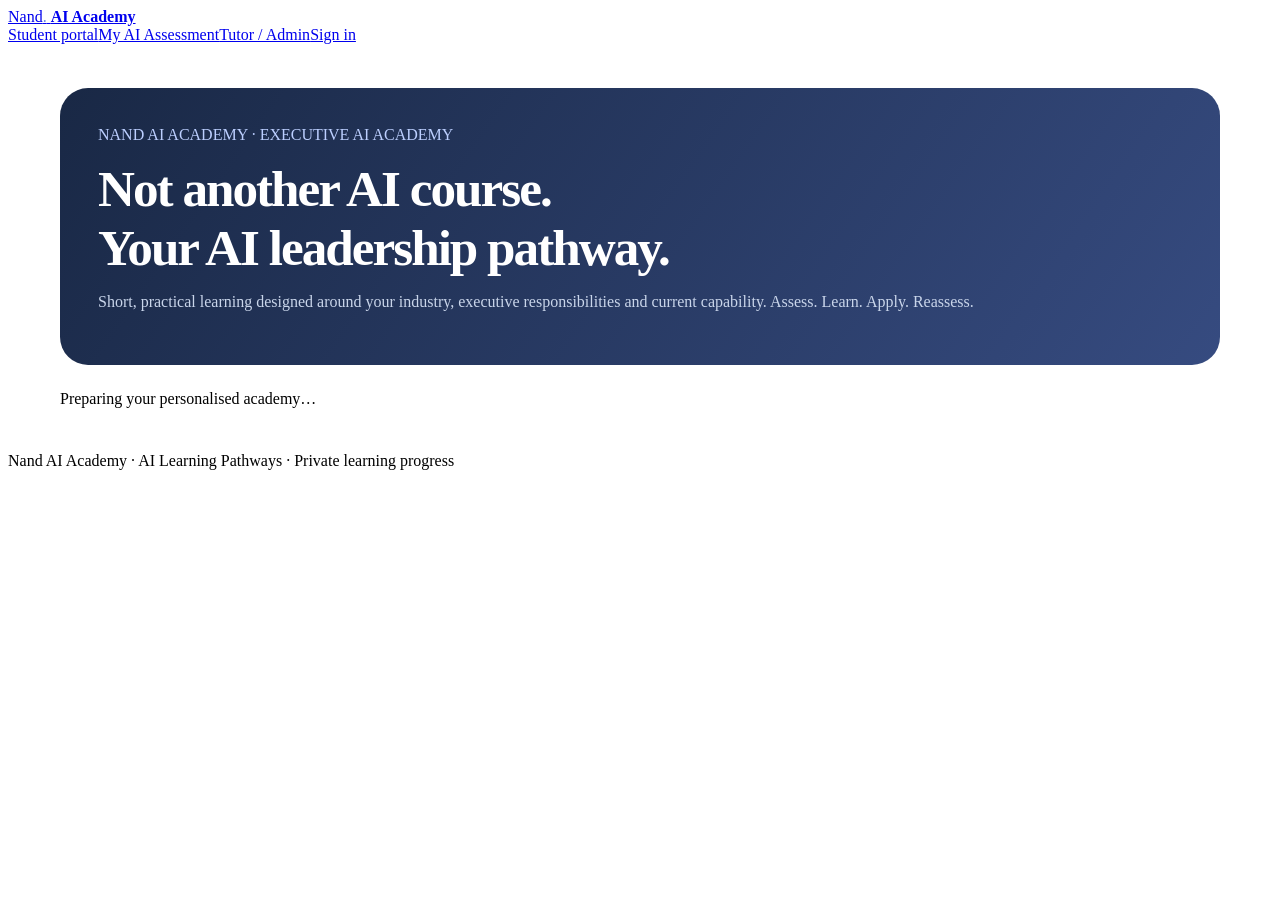
==== academy/nand-ai-academy/public/academy/index.html @ d01cbcd7 "open-source: publish public/academy/index.html" ====
<!doctype html><html lang="en"><head><meta charset="utf-8"><meta name="viewport" content="width=device-width,initial-scale=1"><meta name="description" content="Personalised AI learning for executives, guided by industry, role and AI maturity."><title>AI Learning Pathways | Nand AI Academy</title><link rel="stylesheet" href="/style.css"><style>.academy{max-width:1160px;margin:auto;padding:44px 24px}.hero-academy{background:linear-gradient(125deg,#192845,#364b80);border-radius:28px;color:#fff;padding:38px;margin-bottom:25px}.hero-academy .muted{color:#c9d5ea}.formgrid{display:grid;grid-template-columns:repeat(2,1fr);gap:15px}.question{padding:18px 0;border-bottom:1px solid #e8ecf4}.question strong{display:block;margin-bottom:13px}.levels{display:flex;gap:7px}.levels label{flex:1;cursor:pointer}.levels input{position:absolute;opacity:0}.levels span{display:block;text-align:center;padding:12px 3px;background:#f2f5fb;border:1px solid #e4e9f2;border-radius:12px;font-size:12px}.levels input:checked+span{background:#233b74;color:white;border-color:#233b74}.leveldot{font-size:12px;background:#dfe9ff;color:#3559a3;padding:7px 12px;border-radius:50px}.module{background:#fff;border:1px solid #e3e9f3;border-radius:20px;padding:25px;margin:16px 0}.module h3{margin:12px 0}.module p{line-height:1.7}.module summary{cursor:pointer;color:#486fca;font-weight:700}.maturity{font-size:48px;font-weight:750;letter-spacing:-2px}.pill{display:inline-block;background:#ebf1ff;color:#4265bd;padding:8px 13px;border-radius:20px;font-size:12px;font-weight:750}.meter{background:#e7ebf5;border-radius:20px;height:10px;overflow:hidden}.meter>div{background:#5c7fe3;height:100%}.smallcap{font-size:11px;text-transform:uppercase;letter-spacing:1.4px;color:#7a889f;font-weight:800}@media(max-width:700px){.formgrid{grid-template-columns:1fr}.levels span{font-size:10px}.academy{padding:20px 13px}.hero-academy{padding:26px}}</style></head><body><header><a class="brand" href="/">Nand<span style="color:#6382df">.</span> <b>AI Academy</b></a><nav class="nav"><a href="/portal">Student portal</a><a href="/pathway">My AI Assessment</a><a href="/workspace">Tutor / Admin</a><a class="btn light" href="/login?next=/academy">Sign in</a></nav></header><main class="academy"><section class="hero-academy"><div class="eyebrow" style="color:#bccfff">NAND AI ACADEMY · EXECUTIVE AI ACADEMY</div><h1 style="font-size:clamp(32px,4vw,53px);letter-spacing:-2px;margin:15px 0">Not another AI course.<br>Your AI leadership pathway.</h1><p class="muted">Short, practical learning designed around your industry, executive responsibilities and current capability. Assess. Learn. Apply. Reassess.</p></section><div id="academy"><div class="panel">Preparing your personalised academy…</div></div></main><footer class="footer">Nand AI Academy · AI Learning Pathways · Private learning progress</footer><script src="/academy.js"></script></body></html>
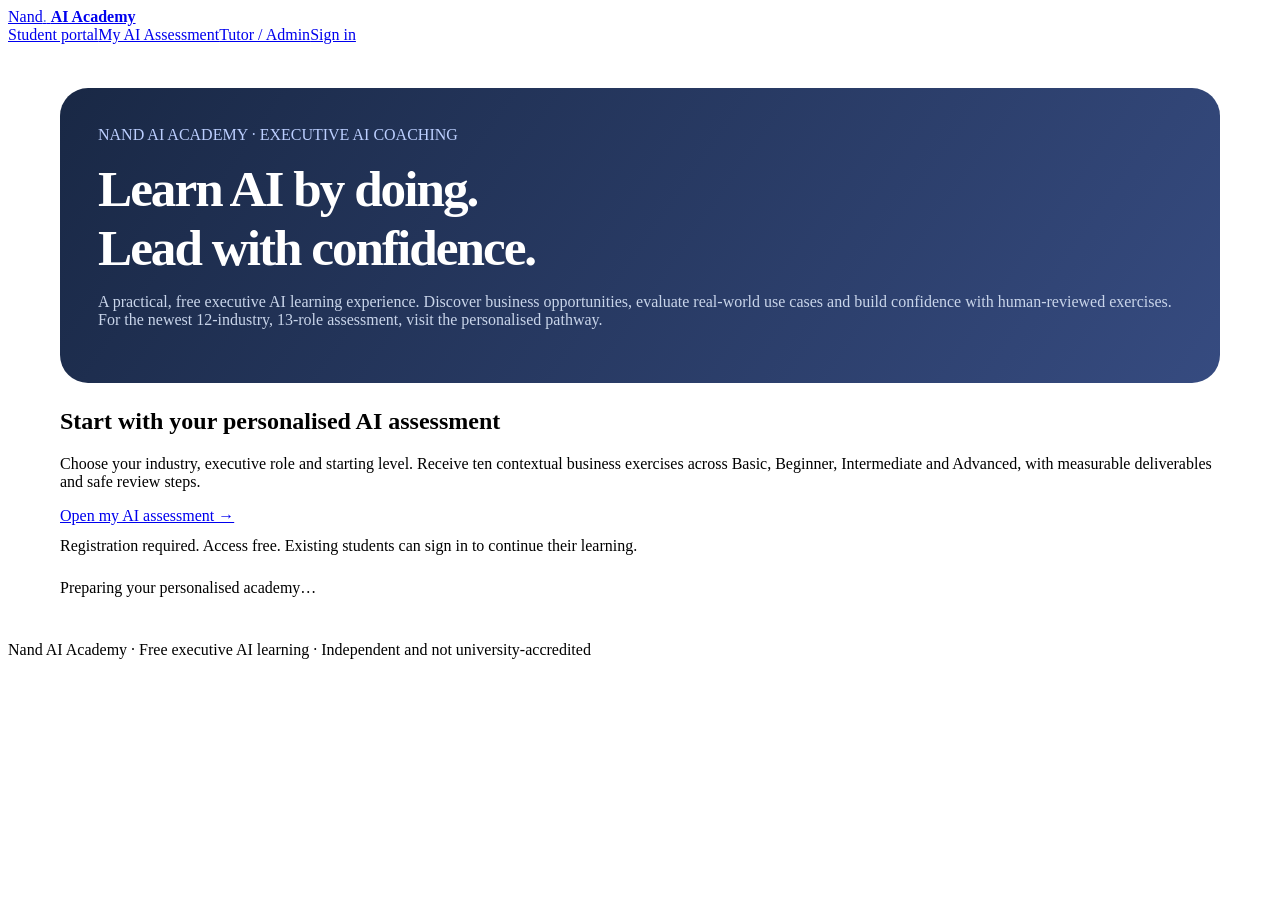
==== commit 45c7cdff: "academy: rebrand public/academy/index.html for free practical AI learning" ====
--- a/academy/nand-ai-academy/public/academy/index.html
+++ b/academy/nand-ai-academy/public/academy/index.html
@@ -1 +1 @@
-<!doctype html><html lang="en"><head><meta charset="utf-8"><meta name="viewport" content="width=device-width,initial-scale=1"><meta name="description" content="Personalised AI learning for executives, guided by industry, role and AI maturity."><title>AI Learning Pathways | Nand AI Academy</title><link rel="stylesheet" href="/style.css"><style>.academy{max-width:1160px;margin:auto;padding:44px 24px}.hero-academy{background:linear-gradient(125deg,#192845,#364b80);border-radius:28px;color:#fff;padding:38px;margin-bottom:25px}.hero-academy .muted{color:#c9d5ea}.formgrid{display:grid;grid-template-columns:repeat(2,1fr);gap:15px}.question{padding:18px 0;border-bottom:1px solid #e8ecf4}.question strong{display:block;margin-bottom:13px}.levels{display:flex;gap:7px}.levels label{flex:1;cursor:pointer}.levels input{position:absolute;opacity:0}.levels span{display:block;text-align:center;padding:12px 3px;background:#f2f5fb;border:1px solid #e4e9f2;border-radius:12px;font-size:12px}.levels input:checked+span{background:#233b74;color:white;border-color:#233b74}.leveldot{font-size:12px;background:#dfe9ff;color:#3559a3;padding:7px 12px;border-radius:50px}.module{background:#fff;border:1px solid #e3e9f3;border-radius:20px;padding:25px;margin:16px 0}.module h3{margin:12px 0}.module p{line-height:1.7}.module summary{cursor:pointer;color:#486fca;font-weight:700}.maturity{font-size:48px;font-weight:750;letter-spacing:-2px}.pill{display:inline-block;background:#ebf1ff;color:#4265bd;padding:8px 13px;border-radius:20px;font-size:12px;font-weight:750}.meter{background:#e7ebf5;border-radius:20px;height:10px;overflow:hidden}.meter>div{background:#5c7fe3;height:100%}.smallcap{font-size:11px;text-transform:uppercase;letter-spacing:1.4px;color:#7a889f;font-weight:800}@media(max-width:700px){.formgrid{grid-template-columns:1fr}.levels span{font-size:10px}.academy{padding:20px 13px}.hero-academy{padding:26px}}</style></head><body><header><a class="brand" href="/">Nand<span style="color:#6382df">.</span> <b>AI Academy</b></a><nav class="nav"><a href="/portal">Student portal</a><a href="/pathway">My AI Assessment</a><a href="/workspace">Tutor / Admin</a><a class="btn light" href="/login?next=/academy">Sign in</a></nav></header><main class="academy"><section class="hero-academy"><div class="eyebrow" style="color:#bccfff">NAND AI ACADEMY · EXECUTIVE AI ACADEMY</div><h1 style="font-size:clamp(32px,4vw,53px);letter-spacing:-2px;margin:15px 0">Not another AI course.<br>Your AI leadership pathway.</h1><p class="muted">Short, practical learning designed around your industry, executive responsibilities and current capability. Assess. Learn. Apply. Reassess.</p></section><div id="academy"><div class="panel">Preparing your personalised academy…</div></div></main><footer class="footer">Nand AI Academy · AI Learning Pathways · Private learning progress</footer><script src="/academy.js"></script></body></html>+<!doctype html><html lang="en"><head><meta charset="utf-8"><meta name="viewport" content="width=device-width,initial-scale=1"><meta name="description" content="Personalised AI learning for executives, guided by industry, role and AI maturity."><title>AI Learning Pathways | Nand AI Academy</title><link rel="stylesheet" href="/style.css"><style>.academy{max-width:1160px;margin:auto;padding:44px 24px}.hero-academy{background:linear-gradient(125deg,#192845,#364b80);border-radius:28px;color:#fff;padding:38px;margin-bottom:25px}.hero-academy .muted{color:#c9d5ea}.formgrid{display:grid;grid-template-columns:repeat(2,1fr);gap:15px}.question{padding:18px 0;border-bottom:1px solid #e8ecf4}.question strong{display:block;margin-bottom:13px}.levels{display:flex;gap:7px}.levels label{flex:1;cursor:pointer}.levels input{position:absolute;opacity:0}.levels span{display:block;text-align:center;padding:12px 3px;background:#f2f5fb;border:1px solid #e4e9f2;border-radius:12px;font-size:12px}.levels input:checked+span{background:#233b74;color:white;border-color:#233b74}.leveldot{font-size:12px;background:#dfe9ff;color:#3559a3;padding:7px 12px;border-radius:50px}.module{background:#fff;border:1px solid #e3e9f3;border-radius:20px;padding:25px;margin:16px 0}.module h3{margin:12px 0}.module p{line-height:1.7}.module summary{cursor:pointer;color:#486fca;font-weight:700}.maturity{font-size:48px;font-weight:750;letter-spacing:-2px}.pill{display:inline-block;background:#ebf1ff;color:#4265bd;padding:8px 13px;border-radius:20px;font-size:12px;font-weight:750}.meter{background:#e7ebf5;border-radius:20px;height:10px;overflow:hidden}.meter>div{background:#5c7fe3;height:100%}.smallcap{font-size:11px;text-transform:uppercase;letter-spacing:1.4px;color:#7a889f;font-weight:800}@media(max-width:700px){.formgrid{grid-template-columns:1fr}.levels span{font-size:10px}.academy{padding:20px 13px}.hero-academy{padding:26px}}</style></head><body><header><a class="brand" href="/">Nand<span style="color:#6382df">.</span> <b>AI Academy</b></a><nav class="nav"><a href="/portal">Student portal</a><a href="/pathway">My AI Assessment</a><a href="/workspace">Tutor / Admin</a><a class="btn light" href="/login?next=/academy">Sign in</a></nav></header><main class="academy"><section class="hero-academy"><div class="eyebrow" style="color:#bccfff">NAND AI ACADEMY · EXECUTIVE AI COACHING</div><h1 style="font-size:clamp(32px,4vw,53px);letter-spacing:-2px;margin:15px 0">Learn AI by doing.<br>Lead with confidence.</h1><p class="muted">A practical, free executive AI learning experience. Discover business opportunities, evaluate real-world use cases and build confidence with human-reviewed exercises. For the newest 12-industry, 13-role assessment, visit the personalised pathway.</p></section><div class="panel" style="margin-bottom:24px"><h2>Start with your personalised AI assessment</h2><p class="muted">Choose your industry, executive role and starting level. Receive ten contextual business exercises across Basic, Beginner, Intermediate and Advanced, with measurable deliverables and safe review steps.</p><a class="btn" href="/pathway">Open my AI assessment →</a><p class="micro" style="margin-top:12px">Registration required. Access free. Existing students can sign in to continue their learning.</p></div><div id="academy"><div class="panel">Preparing your personalised academy…</div></div></main><footer class="footer">Nand AI Academy · Free executive AI learning · Independent and not university-accredited</footer><script src="/academy.js"></script></body></html>
